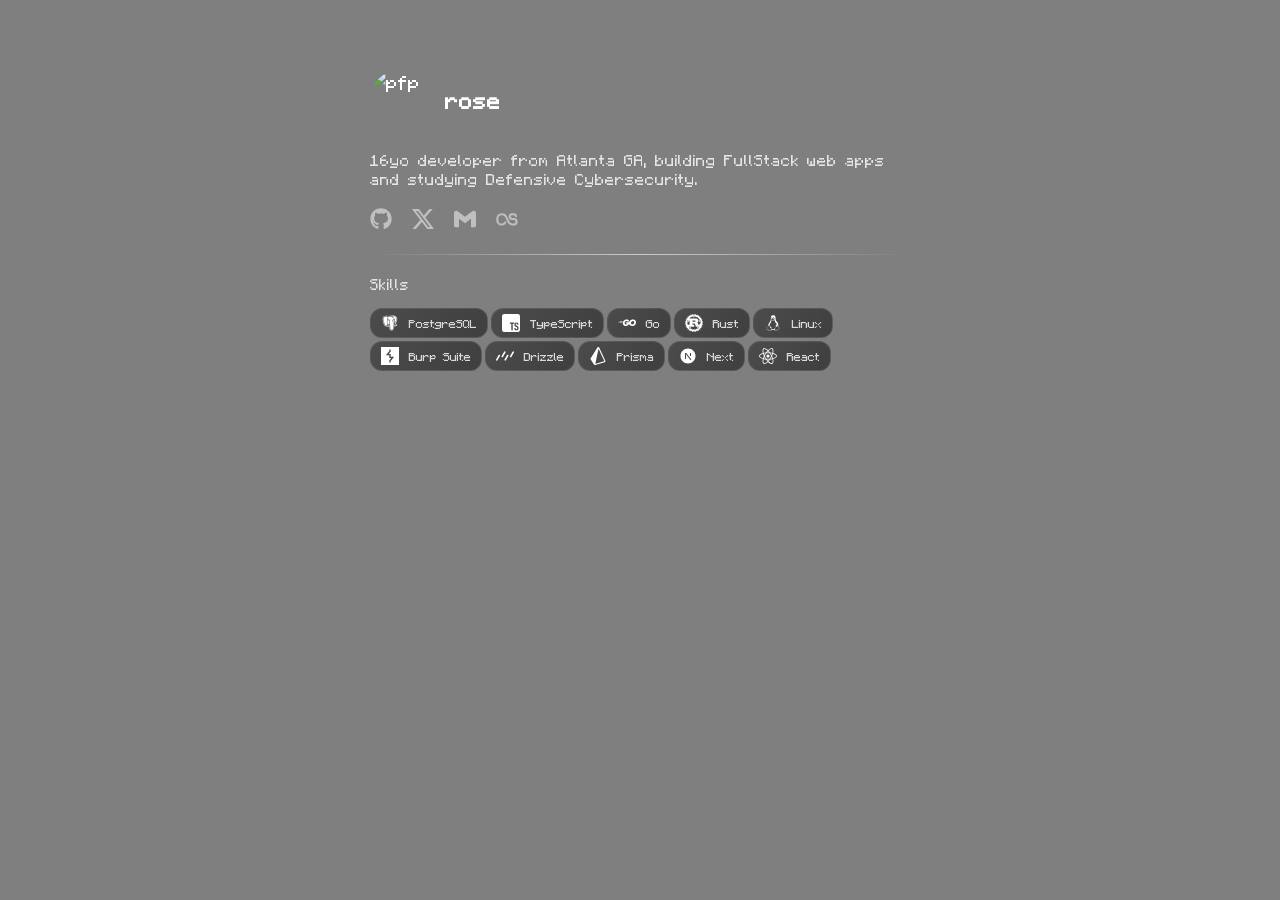
==== public/index.html @ b1d3c9b3 "move index n other to public" ====
<!doctype html>
<html lang="en">
    <head>
        <meta charset="UTF-8" />
        <meta name="viewport" content="width=device-width, initial-scale=1.0" />
        <title>rose</title>
        <meta
            name="description"
            content="A brief description of your website for search engines."
        />
        <meta property="og:type" content="website" />
        <meta property="og:title" content="rose" />
        <meta
            property="og:image"
            content="https://m.anthrax.gift/7a9b2d6c-7202-4be7-90a8-60ec343e65bd/de05c463.gif"
        />
        <meta property="og:url" content="https://rose.anthrax.gift" />

        <meta name="twitter:card" content="summary_large_image" />
        <meta name="twitter:title" content="rose" />
        <meta
            name="twitter:image"
            content="https://m.anthrax.gift/7a9b2d6c-7202-4be7-90a8-60ec343e65bd/de05c463.gif"
        />
        <link rel="stylesheet" href="/style.css" />
    </head>
    <body>
        <div class="container">
            <div class="avatar-and-name">
                <img
                    src="https://avatars.githubusercontent.com/u/176725295?v=4"
                    alt="pfp"
                    class="avatar"
                />
                <p class="name">rose</p>
                <!--about me asw ig 😭😭😭-->
                <!--nvm fuck that-->
                <!--<div>
                    <p class="name">rose</p>
                    <span class="about"
                        >im a 16 y/o developer from Atlanta GA</span
                    >
                </div>-->
            </div>
            <p class="about">
                16yo developer from Atlanta GA, building FullStack web apps and
                studying Defensive Cybersecurity.
            </p>
            <div style="display: flex; flex-direction: row; gap: 20px">
                <a href="https://github.com/ros-e">
                    <img
                        src="/public/github.svg"
                        alt="GitHub"
                        class="link-icon"
                    />
                </a>
                <a href="https://x.com/rowsofpercs">
                    <img src="/public/x.svg" alt="X" class="link-icon" />
                </a>
                <a href="mailto:rosetta@firemail.de">
                    <img
                        src="/public/email.svg"
                        alt="Email"
                        class="link-icon"
                    />
                </a>
                <a href="https://www.last.fm/user/paw2k">
                    <img src="/public/fm.svg" alt="Last.fm" class="link-icon" />
                </a>
            </div>
            <div class="separator"></div>

            <div
                style="
                    margin-top: 0px;
                    display: flex;
                    flex-direction: column;
                    gap: 15px;
                    color: var(--secondary);
                    font-size: 12px;
                "
            >
                <p>Skills</p>
                <div
                    style="display: flex; flex-wrap: wrap; gap: 3px"
                    id="skillsContainer"
                ></div>

                <!--<div class="separator" style="margin-top: 20px"></div>
                <div
                    style="
                        margin-top: 20px;
                        display: flex;
                        flex-direction: column;
                        gap: 15px;
                        color: var(--secondary);
                        font-size: 12px;
                    "
                >
                    <p>Projects</p>
                </div>-->
            </div>
        </div>
        <!--thx claude <3-->
        <script>
            const skills = [
                { name: "PostgreSQL", icon: "/public/pg.svg" },
                { name: "TypeScript", icon: "/public/ts.svg" },
                { name: "Go", icon: "/public/go.svg" },
                { name: "Rust", icon: "/public/rust.svg" },
                { name: "Linux", icon: "/public/linux.svg" },
                { name: "Burp Suite", icon: "/public/bs.svg" },
                { name: "Drizzle", icon: "/public/drizzle.svg" },
                { name: "Prisma", icon: "/public/prisma.svg" },
                { name: "Next", icon: "/public/next.svg" },
                { name: "React", icon: "/public/react.svg" },
            ];

            const skillsContainer = document.getElementById("skillsContainer");
            skills.forEach((skill) => {
                const badge = document.createElement("div");
                badge.className = "badge";
                badge.innerHTML = `<img src="${skill.icon}" class="icon" alt="${skill.name}" /> ${skill.name}`;
                skillsContainer.appendChild(badge);
            });
        </script>
    </body>
</html>
---- style.css ----
@font-face {
    font-family: Minecraft;
    src: url([data-uri]);
}
* {
    margin: 0;
    padding: 0;
    box-sizing: border-box;
}
:root {
    --text: white;
    --secondary: rgba(255, 255, 255, 0.8);
    /*--background: #0a0a0a;
    --card: #0d0d0d;*/
    /* i was gonna use a mp4 */
    --background-url: url("https://m.anthrax.gift/7a9b2d6c-7202-4be7-90a8-60ec343e65bd/rain.gif");
    --fonts:
        "Minecraft", system-ui, -apple-system, BlinkMacSystemFont, "Segoe UI",
        Roboto, Oxygen, Ubuntu, Cantarell, "Open Sans", "Helvetica Neue",
        sans-serif;
}
body {
    background-image: var(--background-url);
    background-repeat: no-repeat;
    background-size: cover;
    background-position: center;
    background-attachment: fixed;
    background-color: var(--background);
    color: var(--text);
    font-family: var(--fonts);
}
body::before {
    content: "";
    position: fixed;
    top: 0;
    left: 0;
    width: 100%;
    height: 100%;
    background-image: var(--background-url);
    background-repeat: no-repeat;
    background-size: cover;
    background-position: center;
    filter: blur(30px);
    transform: scale(1.2);
    z-index: -1;
}
body::after {
    content: "";
    position: fixed;
    top: 0;
    left: 0;
    width: 100%;
    height: 100%;
    background-color: rgba(0, 0, 0, 0.5);
    z-index: -1;
}
main {
    display: flex;
    height: 100vh;
}
.container {
    display: flex;
    justify-content: flex-start;
    align-items: flex-start;
    flex-direction: column;
    gap: 20px;
    max-width: 700px;
    width: 100%;
    margin: 0 auto;
    padding: 0 14px;
    padding-left: 20px;
    padding-top: 70px;
}
@media (min-width: 768px) {
    .container {
        padding: 0 80px;
        padding-top: 70px;
    }
}
.avatar-and-name {
    display: flex;
    flex-direction: row;
    align-items: center;
    gap: 15px;
    user-select: none;
}
.name {
    font-size: 18px;
    font-weight: bold;
}
/*.about {
    font-size: 15px;
    font-weight: 400;
}*/
.about {
    font-size: 13px;
    font-weight: 400;
    color: var(--secondary);
}
.avatar {
    height: 60px;
    width: 60px;
    border-radius: 100%;
}

.separator {
    display: block;
    width: 100%;
    max-width: 42rem;
    height: 1px;
    background: linear-gradient(
        to right,
        transparent,
        rgba(255, 255, 255, 0.6),
        transparent
    );
}

.badge {
    background: linear-gradient(135deg, rgba(0, 0, 0, 0.4), rgba(0, 0, 0, 0.5));
    backdrop-filter: blur(10px);
    border: 1px solid rgba(255, 255, 255, 0.1);
    border-radius: 12px;
    display: flex;
    align-items: center;
    flex-direction: row;
    gap: 10px;
    font-size: 10px;
    padding-left: 10px;
    padding-right: 10px;
    padding-top: 5px;
    padding-bottom: 5px;
    user-select: none;
}

.icon {
    height: 18px;
    width: 18px;
    filter: brightness(0) invert(1);
}

.links a {
    display: inline-flex;
    align-items: center;
    gap: 6px;
    text-decoration: none;
}

.link-icon {
    width: 22px;
    height: 22px;
    filter: brightness(0) invert(0.75);
    transition: filter 0.2s ease;
}

a:hover .link-icon {
    filter: brightness(0) invert(1);
}
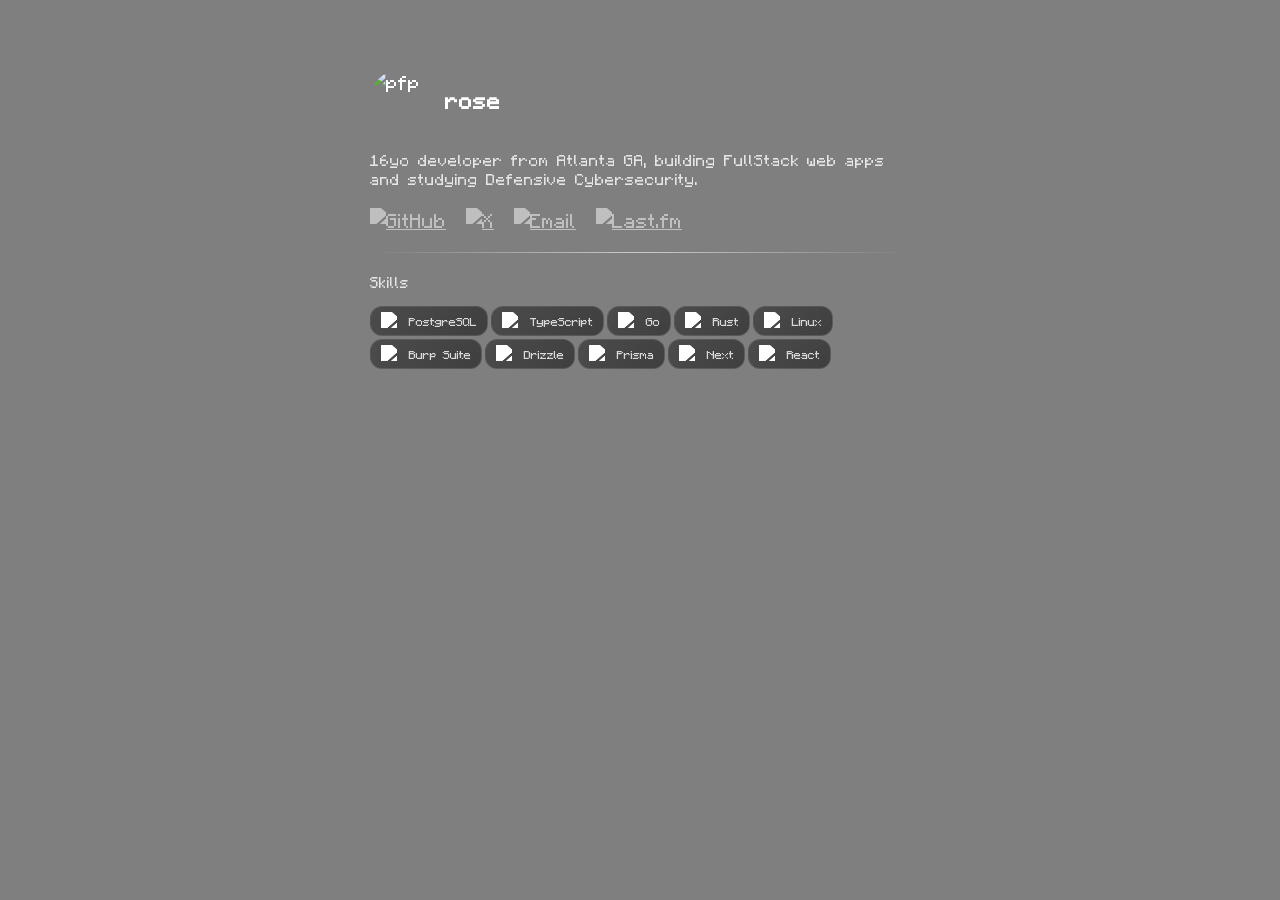
==== commit afef936b: "update urls" ====
--- a/public/index.html
+++ b/public/index.html
@@ -48,24 +48,16 @@
             </p>
             <div style="display: flex; flex-direction: row; gap: 20px">
                 <a href="https://github.com/ros-e">
-                    <img
-                        src="/public/github.svg"
-                        alt="GitHub"
-                        class="link-icon"
-                    />
+                    <img src="/github.svg" alt="GitHub" class="link-icon" />
                 </a>
                 <a href="https://x.com/rowsofpercs">
-                    <img src="/public/x.svg" alt="X" class="link-icon" />
+                    <img src="/x.svg" alt="X" class="link-icon" />
                 </a>
                 <a href="mailto:rosetta@firemail.de">
-                    <img
-                        src="/public/email.svg"
-                        alt="Email"
-                        class="link-icon"
-                    />
+                    <img src="/email.svg" alt="Email" class="link-icon" />
                 </a>
                 <a href="https://www.last.fm/user/paw2k">
-                    <img src="/public/fm.svg" alt="Last.fm" class="link-icon" />
+                    <img src="/fm.svg" alt="Last.fm" class="link-icon" />
                 </a>
             </div>
             <div class="separator"></div>
@@ -104,16 +96,16 @@
         <!--thx claude <3-->
         <script>
             const skills = [
-                { name: "PostgreSQL", icon: "/public/pg.svg" },
-                { name: "TypeScript", icon: "/public/ts.svg" },
-                { name: "Go", icon: "/public/go.svg" },
-                { name: "Rust", icon: "/public/rust.svg" },
-                { name: "Linux", icon: "/public/linux.svg" },
-                { name: "Burp Suite", icon: "/public/bs.svg" },
-                { name: "Drizzle", icon: "/public/drizzle.svg" },
-                { name: "Prisma", icon: "/public/prisma.svg" },
-                { name: "Next", icon: "/public/next.svg" },
-                { name: "React", icon: "/public/react.svg" },
+                { name: "PostgreSQL", icon: "/pg.svg" },
+                { name: "TypeScript", icon: "/ts.svg" },
+                { name: "Go", icon: "/go.svg" },
+                { name: "Rust", icon: "/rust.svg" },
+                { name: "Linux", icon: "/linux.svg" },
+                { name: "Burp Suite", icon: "/bs.svg" },
+                { name: "Drizzle", icon: "/drizzle.svg" },
+                { name: "Prisma", icon: "/prisma.svg" },
+                { name: "Next", icon: "/next.svg" },
+                { name: "React", icon: "/react.svg" },
             ];
 
             const skillsContainer = document.getElementById("skillsContainer");
